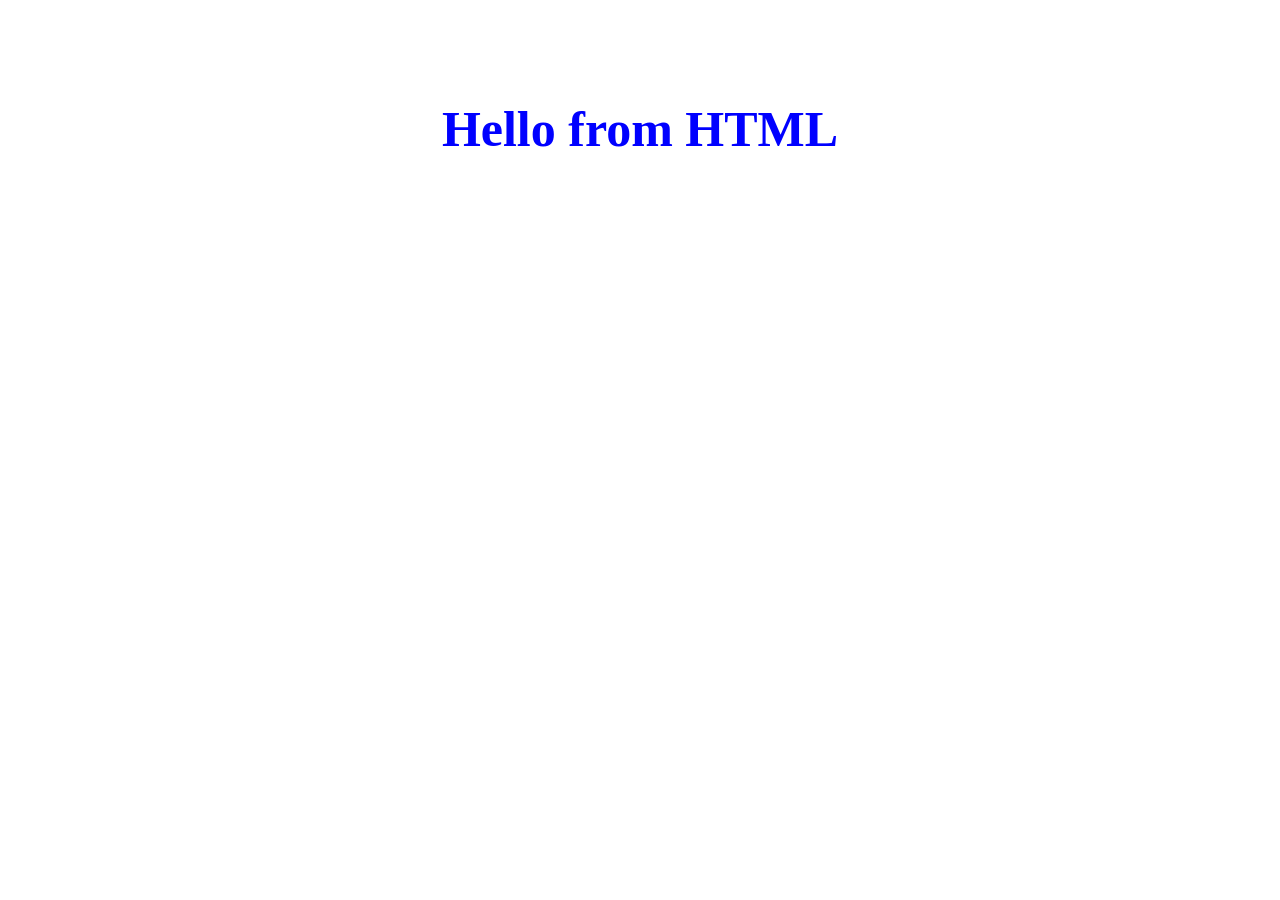
==== src/main/resources/static/index.html @ 81195d16 "add everything" ====
<!DOCTYPE html>
<html lang="en">
<head>
    <meta charset="UTF-8">
    <meta name="viewport" content="width=device-width, initial-scale=1.0">
    <title>My First Page</title>

    <link rel="stylesheet" href="index.css">
</head>
<body>

    <h1>Hello from HTML</h1>

</body>
</html>
---- src/main/resources/static/index.css ----
h1 {
    color: blue;
    text-align: center;
    margin-top: 100px;
    font-size: 50px;
}
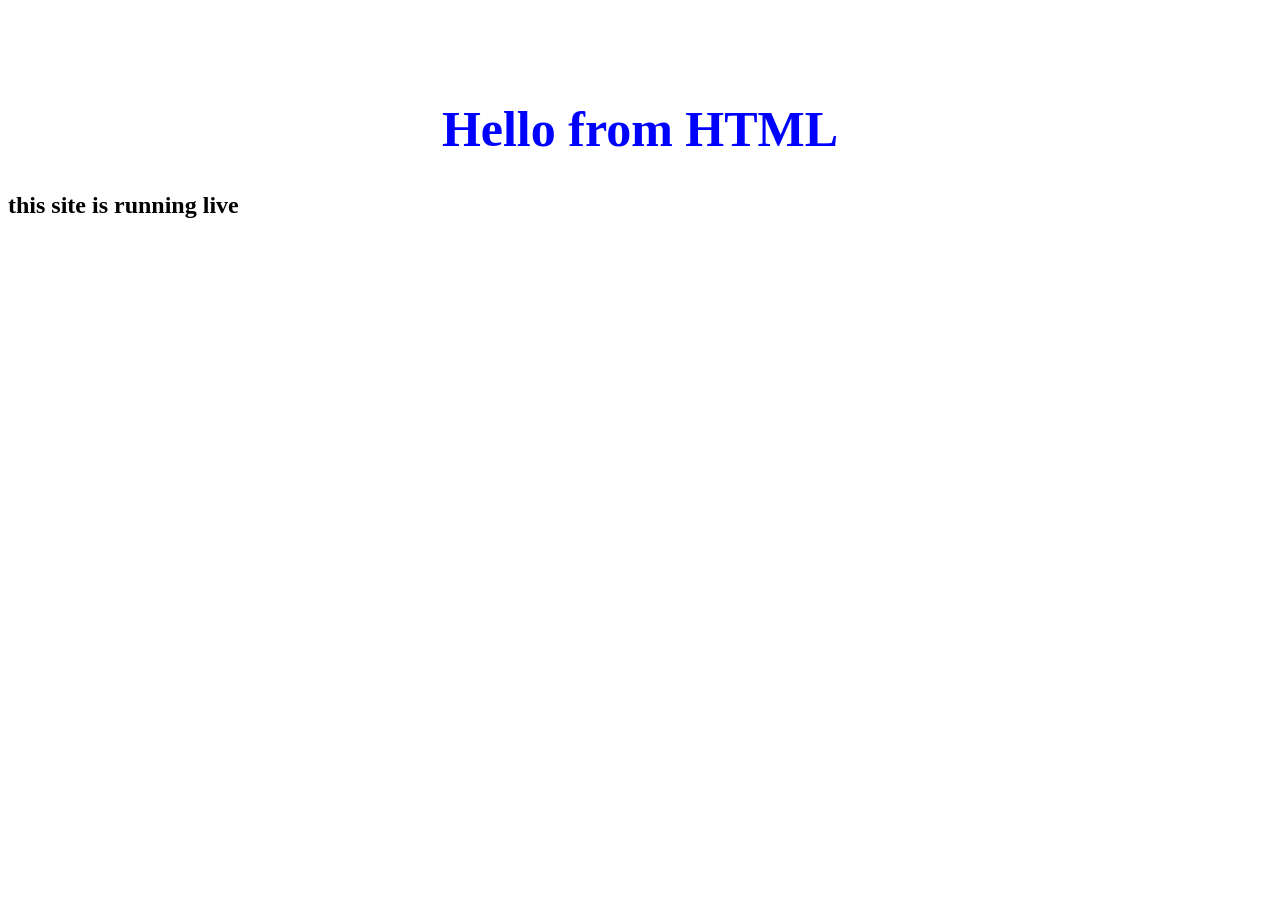
==== commit bf4cb9df: "Updated HTML page" ====
--- a/src/main/resources/static/index.html
+++ b/src/main/resources/static/index.html
@@ -10,6 +10,7 @@
 <body>
 
     <h1>Hello from HTML</h1>
+    <h2>this site is running live</h2>
 
 </body>
 </html>
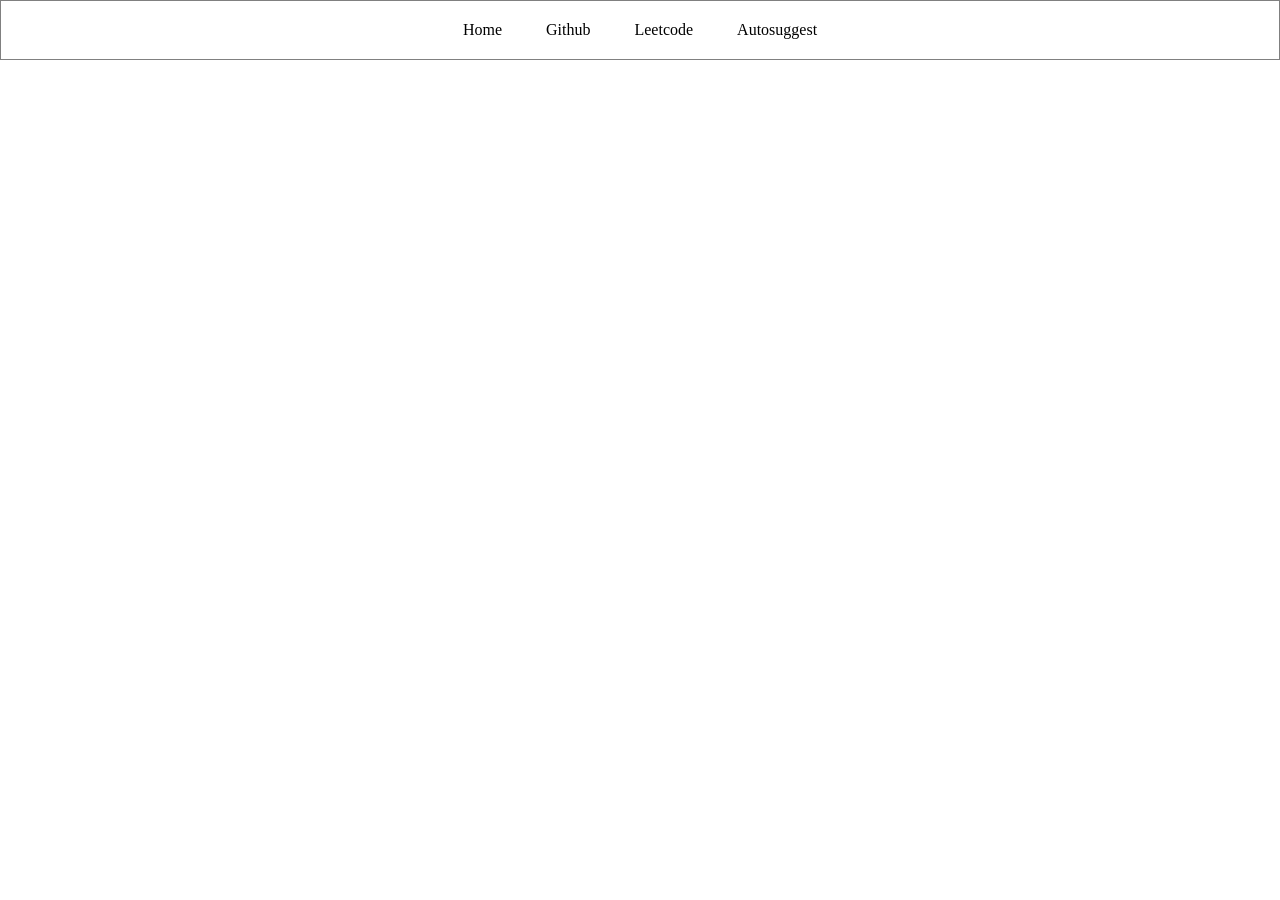
==== commit bac5dbf8: "changes done" ====
--- a/src/main/resources/static/index.html
+++ b/src/main/resources/static/index.html
@@ -1,16 +1,21 @@
+
+
 <!DOCTYPE html>
 <html lang="en">
 <head>
     <meta charset="UTF-8">
     <meta name="viewport" content="width=device-width, initial-scale=1.0">
-    <title>My First Page</title>
-
+    <title>Auto Suggest</title>
     <link rel="stylesheet" href="index.css">
 </head>
 <body>
-
-    <h1>Hello from HTML</h1>
-    <h2>this site is running live</h2>
-
+    <!-- <h1>Hello World!</h1> -->
+     <div class="navbar">
+        <a href="">Home</a>
+        <a href="https://github.com/">Github</a>
+        <a href="">Leetcode</a>
+        <a href="">Autosuggest</a>
+     </div>
+    <script src="index.js"></script>
 </body>
-</html>
+</html>
--- a/src/main/resources/static/index.css
+++ b/src/main/resources/static/index.css
@@ -1,6 +1,23 @@
+
+
+body{
+    margin: 0px;
+}
+
 h1 {
-    color: blue;
+    color: red;
+}
+
+.navbar{
+    border-style: solid;
+    border-width: 1px;
+    border-color: gray;
+    padding: 20px;
     text-align: center;
-    margin-top: 100px;
-    font-size: 50px;
+}
+
+.navbar a{
+    padding: 20px;
+    text-decoration: none;
+    color: black;
 }
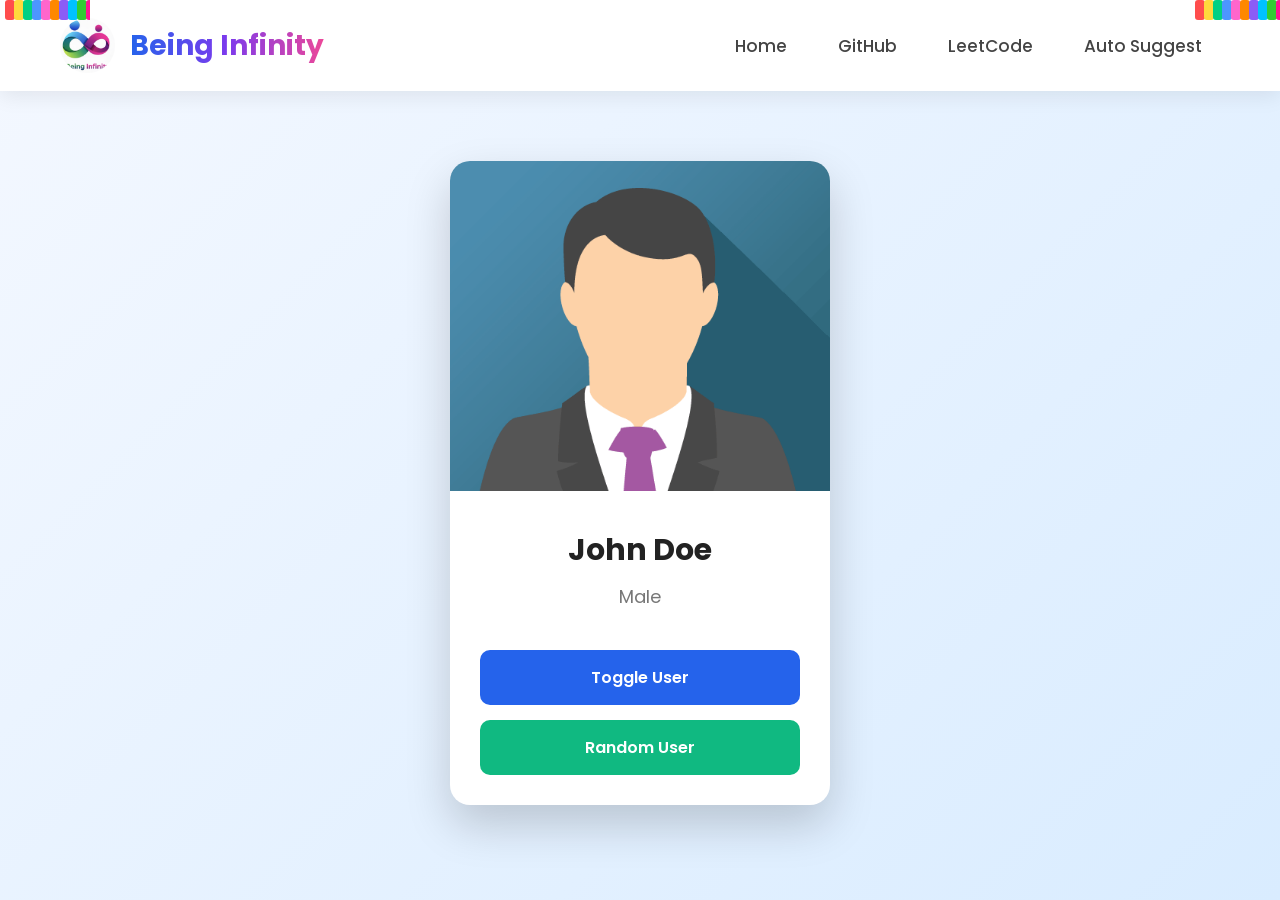
==== commit fcd0237e: "userprofile" ====
--- a/src/main/resources/static/index.html
+++ b/src/main/resources/static/index.html
@@ -1,21 +1,95 @@
-
-
 <!DOCTYPE html>
 <html lang="en">
+
 <head>
+
     <meta charset="UTF-8">
+
     <meta name="viewport" content="width=device-width, initial-scale=1.0">
-    <title>Auto Suggest</title>
+
+    <title>Being Infinity</title>
+
+    <link href="https://fonts.googleapis.com/css2?family=Poppins:wght@300;400;500;600;700&display=swap"
+        rel="stylesheet">
+
     <link rel="stylesheet" href="index.css">
+
 </head>
+
 <body>
-    <!-- <h1>Hello World!</h1> -->
-     <div class="navbar">
-        <a href="">Home</a>
-        <a href="https://github.com/">Github</a>
-        <a href="">Leetcode</a>
-        <a href="">Autosuggest</a>
-     </div>
+
+    <!-- LEFT CONFETTI -->
+    <div class="confetti left">
+        <span></span><span></span><span></span><span></span><span></span>
+        <span></span><span></span><span></span><span></span><span></span>
+    </div>
+
+    <!-- RIGHT CONFETTI -->
+    <div class="confetti right">
+        <span></span><span></span><span></span><span></span><span></span>
+        <span></span><span></span><span></span><span></span><span></span>
+    </div>
+
+    <!-- NAVBAR -->
+
+    <nav class="navbar">
+
+        <div class="logo">
+
+            <img src="being-infinity.png" alt="Being Infinity">
+
+            <span>Being Infinity</span>
+
+        </div>
+
+        <div class="nav-links">
+
+            <a href="#">Home</a>
+
+            <a href="https://github.com" target="_blank">GitHub</a>
+
+            <a href="#">LeetCode</a>
+
+            <a href="#">Auto Suggest</a>
+
+        </div>
+
+    </nav>
+
+    <!-- CARD -->
+
+    <main>
+
+        <div class="card">
+
+            <img src="john.png" alt="John Doe">
+
+            <div class="card-content">
+
+                <h2 id="user-name">John Doe</h2>
+
+                <p class="gender">Male</p>
+
+                <button class="toggle-btn">
+
+                    Toggle User
+
+                </button>
+
+                <button class="random-btn">
+
+                    Random User
+
+                </button>
+
+            </div>
+
+        </div>
+
+    </main>
+
     <script src="index.js"></script>
+
 </body>
+
 </html>
--- a/src/main/resources/static/index.css
+++ b/src/main/resources/static/index.css
@@ -1,23 +1,377 @@
-
+/* ===========================
+   GLOBAL
+=========================== */
+
+*{
+    margin:0;
+    padding:0;
+    box-sizing:border-box;
+    font-family:'Poppins',sans-serif;
+}
 
 body{
-    margin: 0px;
-}
-
-h1 {
-    color: red;
-}
+
+    background:linear-gradient(135deg,#f4f8ff,#d9ecff);
+
+    min-height:100vh;
+
+    overflow-x:hidden;
+
+}
+
+/* ===========================
+   NAVBAR
+=========================== */
 
 .navbar{
-    border-style: solid;
-    border-width: 1px;
-    border-color: gray;
-    padding: 20px;
-    text-align: center;
-}
-
-.navbar a{
-    padding: 20px;
-    text-decoration: none;
-    color: black;
+
+    display:flex;
+
+    justify-content:space-between;
+
+    align-items:center;
+
+    padding:18px 60px;
+
+    background:white;
+
+    box-shadow:0 5px 20px rgba(0,0,0,.08);
+
+    position:sticky;
+
+    top:0;
+
+    z-index:100;
+
+}
+
+.logo{
+
+    display:flex;
+
+    align-items:center;
+
+    gap:15px;
+
+}
+
+.logo img{
+
+    width:55px;
+
+    height:55px;
+
+    border-radius:50%;
+
+    object-fit:cover;
+
+}
+
+.logo span{
+
+    font-size:28px;
+
+    font-weight:700;
+
+    background:linear-gradient(90deg,#2563eb,#7c3aed,#ec4899);
+
+    -webkit-background-clip:text;
+
+    -webkit-text-fill-color:transparent;
+
+}
+
+.nav-links{
+
+    display:flex;
+
+    gap:15px;
+
+}
+
+.nav-links a{
+
+    text-decoration:none;
+
+    color:#444;
+
+    font-size:17px;
+
+    font-weight:500;
+
+    padding:10px 18px;
+
+    border-radius:8px;
+
+    transition:.3s;
+
+}
+
+.nav-links a:hover{
+
+    background:#2563eb;
+
+    color:white;
+
+}
+
+/* ===========================
+   MAIN
+=========================== */
+
+main{
+
+    display:flex;
+
+    justify-content:center;
+
+    align-items:center;
+
+    padding:70px;
+
+}
+
+/* ===========================
+   CARD
+=========================== */
+
+.card{
+
+    width:380px;
+
+    background:white;
+
+    border-radius:20px;
+
+    overflow:hidden;
+
+    box-shadow:0 20px 45px rgba(0,0,0,.18);
+
+    transition:.4s;
+
+}
+
+.card:hover{
+
+    transform:translateY(-10px);
+
+}
+
+.card img{
+
+    width:100%;
+
+    height:330px;
+
+    object-fit:cover;
+
+}
+
+.card-content{
+
+    padding:30px;
+
+    text-align:center;
+
+}
+
+.card-content h2{
+
+    color:#222;
+
+    margin-bottom:10px;
+
+    font-size:30px;
+
+}
+
+.gender{
+
+    color:#777;
+
+    margin-bottom:25px;
+
+    font-size:18px;
+
+}
+
+/* ===========================
+   BUTTONS
+=========================== */
+
+button{
+
+    width:100%;
+
+    padding:15px;
+
+    border:none;
+
+    border-radius:10px;
+
+    margin-top:15px;
+
+    cursor:pointer;
+
+    font-size:16px;
+
+    font-weight:600;
+
+    transition:.3s;
+
+}
+
+.toggle-btn{
+
+    background:#2563eb;
+
+    color:white;
+
+}
+
+.toggle-btn:hover{
+
+    background:#1d4ed8;
+
+}
+
+.random-btn{
+
+    background:#10b981;
+
+    color:white;
+
+}
+
+.random-btn:hover{
+
+    background:#059669;
+
+}
+
+/* ===========================
+   CONFETTI
+=========================== */
+
+.confetti{
+
+    position:fixed;
+
+    top:0;
+
+    width:90px;
+
+    height:100vh;
+
+    pointer-events:none;
+
+    overflow:hidden;
+
+    z-index:999;
+
+}
+
+.left{
+
+    left:0;
+
+}
+
+.right{
+
+    right:0;
+
+}
+
+.confetti span{
+
+    position:absolute;
+
+    width:10px;
+
+    height:20px;
+
+    border-radius:3px;
+
+    animation:fall linear infinite;
+
+}
+
+/* Different colors */
+
+.confetti span:nth-child(1){left:5%;background:#ff4d4d;animation-duration:5s;}
+.confetti span:nth-child(2){left:15%;background:#ffd93d;animation-duration:4s;animation-delay:1s;}
+.confetti span:nth-child(3){left:25%;background:#00d084;animation-duration:6s;}
+.confetti span:nth-child(4){left:35%;background:#4d96ff;animation-duration:5s;}
+.confetti span:nth-child(5){left:45%;background:#ff66cc;animation-duration:4.5s;}
+.confetti span:nth-child(6){left:55%;background:#ff8800;animation-duration:6s;}
+.confetti span:nth-child(7){left:65%;background:#8b5cf6;animation-duration:5.5s;}
+.confetti span:nth-child(8){left:75%;background:#00c2ff;animation-duration:4.3s;}
+.confetti span:nth-child(9){left:85%;background:#32cd32;animation-duration:5.8s;}
+.confetti span:nth-child(10){left:95%;background:#ff1493;animation-duration:4.7s;}
+
+@keyframes fall{
+
+    0%{
+
+        transform:translateY(-120px) rotate(0deg);
+
+        opacity:1;
+
+    }
+
+    100%{
+
+        transform:translateY(110vh) rotate(720deg);
+
+        opacity:0;
+
+    }
+
+}
+
+/* ===========================
+   RESPONSIVE
+=========================== */
+
+@media(max-width:768px){
+
+.navbar{
+
+    flex-direction:column;
+
+    gap:15px;
+
+    padding:20px;
+
+}
+
+.nav-links{
+
+    flex-wrap:wrap;
+
+    justify-content:center;
+
+}
+
+main{
+
+    padding:30px;
+
+}
+
+.card{
+
+    width:100%;
+
+    max-width:360px;
+
+}
+
+.logo span{
+
+    font-size:22px;
+
+}
+
 }
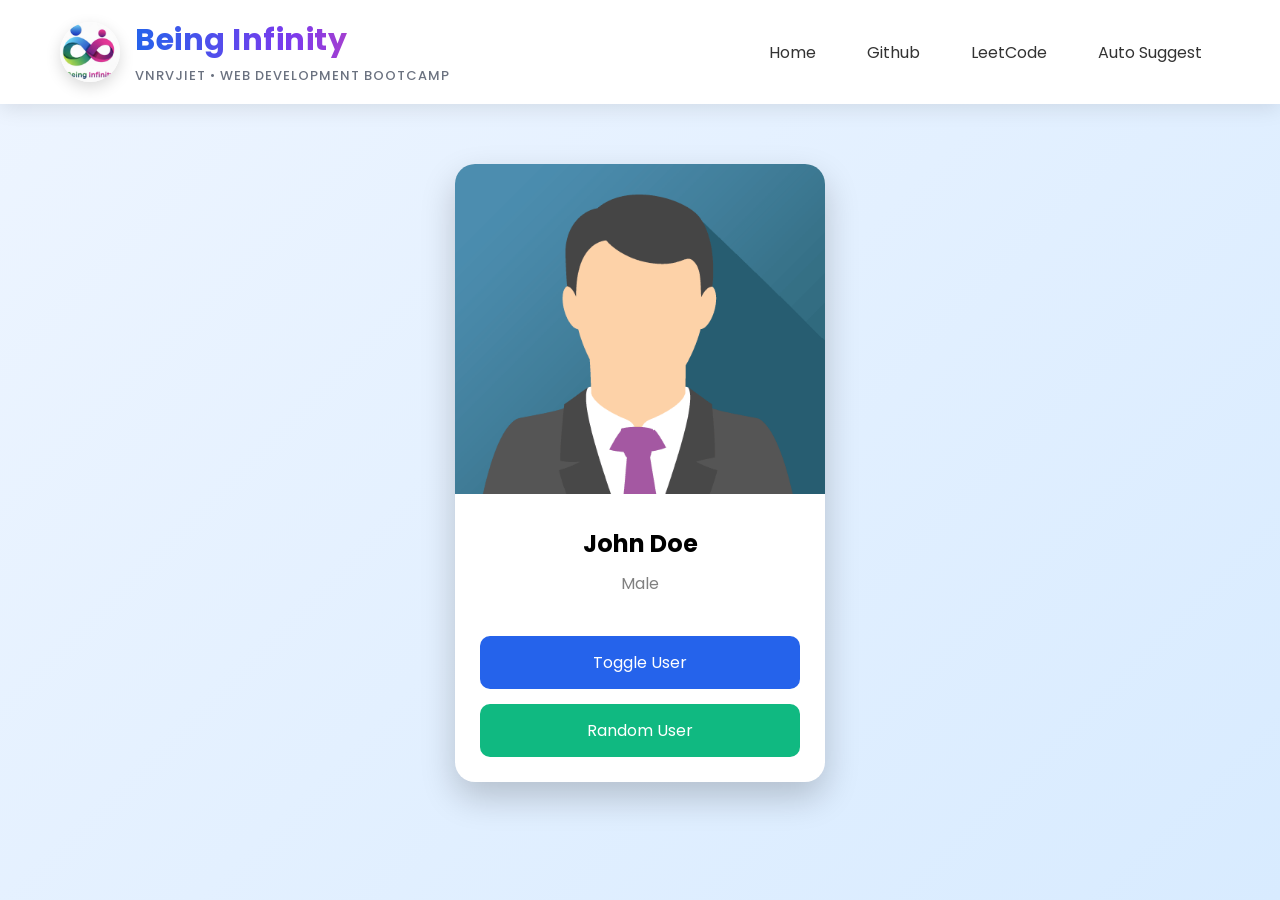
==== commit cddf55d3: "finaldraft" ====
--- a/src/main/resources/static/index.html
+++ b/src/main/resources/static/index.html
@@ -18,35 +18,27 @@
 
 <body>
 
-    <!-- LEFT CONFETTI -->
-    <div class="confetti left">
-        <span></span><span></span><span></span><span></span><span></span>
-        <span></span><span></span><span></span><span></span><span></span>
-    </div>
-
-    <!-- RIGHT CONFETTI -->
-    <div class="confetti right">
-        <span></span><span></span><span></span><span></span><span></span>
-        <span></span><span></span><span></span><span></span><span></span>
-    </div>
-
-    <!-- NAVBAR -->
-
     <nav class="navbar">
 
         <div class="logo">
 
-            <img src="being-infinity.png" alt="Being Infinity">
+    <img src="being-infinity.png" alt="Being Infinity Logo">
 
-            <span>Being Infinity</span>
+    <div class="logo-text">
 
-        </div>
+        <h2>Being Infinity</h2>
+
+        <p>VNRVJIET • Web Development Bootcamp</p>
+
+    </div>
+
+</div>
 
         <div class="nav-links">
 
             <a href="#">Home</a>
 
-            <a href="https://github.com" target="_blank">GitHub</a>
+            <a href="https://github.com/" target="_blank">Github</a>
 
             <a href="#">LeetCode</a>
 
@@ -56,27 +48,28 @@
 
     </nav>
 
-    <!-- CARD -->
-
     <main>
 
         <div class="card">
 
-            <img src="john.png" alt="John Doe">
+            <img
+                id="user-image"
+                src="john.png"
+                alt="User Image">
 
             <div class="card-content">
 
                 <h2 id="user-name">John Doe</h2>
 
-                <p class="gender">Male</p>
+                <p id="user-gender">Male</p>
 
-                <button class="toggle-btn">
+                <button class="toggle-btn" onclick="toggleUser()">
 
                     Toggle User
 
                 </button>
 
-                <button class="random-btn">
+                <button class="random-btn" onclick="randomUser()">
 
                     Random User
 
--- a/src/main/resources/static/index.css
+++ b/src/main/resources/static/index.css
@@ -1,7 +1,3 @@
-/* ===========================
-   GLOBAL
-=========================== */
-
 *{
     margin:0;
     padding:0;
@@ -11,103 +7,217 @@
 
 body{
 
-    background:linear-gradient(135deg,#f4f8ff,#d9ecff);
+    background:linear-gradient(135deg,#eef5ff,#d8ebff);
 
     min-height:100vh;
 
-    overflow-x:hidden;
+}
+
+.navbar{
+
+    display:flex;
+
+    justify-content:space-between;
+
+    align-items:center;
+
+    padding:18px 60px;
+
+    background:white;
+
+    box-shadow:0 4px 20px rgba(0,0,0,.1);
 
 }
 
 /* ===========================
-   NAVBAR
+   Logo
 =========================== */
 
-.navbar{
-
-    display:flex;
-
-    justify-content:space-between;
+.logo{
+
+    display:flex;
 
     align-items:center;
 
-    padding:18px 60px;
+    gap:15px;
+
+}
+
+.logo img{
+
+    width:60px;
+
+    height:60px;
+
+    border-radius:50%;
+
+    object-fit:cover;
+
+    box-shadow:0 5px 15px rgba(0,0,0,.15);
+
+}
+
+.logo-text{
+
+    display:flex;
+
+    flex-direction:column;
+
+    justify-content:center;
+
+}
+
+.logo-text h2{
+
+    margin:0;
+
+    font-size:30px;
+
+    font-weight:700;
+
+    background:linear-gradient(90deg,#2563eb,#7c3aed,#ec4899);
+
+    -webkit-background-clip:text;
+
+    -webkit-text-fill-color:transparent;
+
+    letter-spacing:.5px;
+
+}
+
+.logo-text p{
+
+    margin-top:3px;
+
+    color:#6b7280;
+
+    font-size:13px;
+
+    font-weight:500;
+
+    letter-spacing:1px;
+
+    text-transform:uppercase;
+
+}
+
+.nav-links{
+
+    display:flex;
+
+    gap:15px;
+
+}
+
+.nav-links a{
+
+    text-decoration:none;
+
+    color:#333;
+
+    padding:10px 18px;
+
+    border-radius:8px;
+
+    transition:.3s;
+
+}
+
+.nav-links a:hover{
+
+    background:#2563eb;
+
+    color:white;
+
+}
+
+main{
+
+    display:flex;
+
+    justify-content:center;
+
+    align-items:center;
+
+    margin-top:60px;
+
+}
+
+.card{
+
+    width:370px;
 
     background:white;
 
-    box-shadow:0 5px 20px rgba(0,0,0,.08);
-
-    position:sticky;
-
-    top:0;
-
-    z-index:100;
-
-}
-
-.logo{
-
-    display:flex;
-
-    align-items:center;
-
-    gap:15px;
-
-}
-
-.logo img{
-
-    width:55px;
-
-    height:55px;
-
-    border-radius:50%;
+    border-radius:20px;
+
+    overflow:hidden;
+
+    box-shadow:0 15px 35px rgba(0,0,0,.2);
+
+    transition:.3s;
+
+}
+
+.card:hover{
+
+    transform:translateY(-8px);
+
+}
+
+.card img{
+
+    width:100%;
+
+    height:330px;
 
     object-fit:cover;
 
 }
 
-.logo span{
-
-    font-size:28px;
-
-    font-weight:700;
-
-    background:linear-gradient(90deg,#2563eb,#7c3aed,#ec4899);
-
-    -webkit-background-clip:text;
-
-    -webkit-text-fill-color:transparent;
-
-}
-
-.nav-links{
-
-    display:flex;
-
-    gap:15px;
-
-}
-
-.nav-links a{
-
-    text-decoration:none;
-
-    color:#444;
-
-    font-size:17px;
-
-    font-weight:500;
-
-    padding:10px 18px;
-
-    border-radius:8px;
+.card-content{
+
+    padding:25px;
+
+    text-align:center;
+
+}
+
+.card-content h2{
+
+    margin-bottom:10px;
+
+}
+
+#user-gender{
+
+    color:gray;
+
+    margin-bottom:25px;
+
+}
+
+button{
+
+    width:100%;
+
+    padding:14px;
+
+    border:none;
+
+    border-radius:10px;
+
+    margin-top:15px;
+
+    cursor:pointer;
+
+    font-size:16px;
 
     transition:.3s;
 
 }
 
-.nav-links a:hover{
+.toggle-btn{
 
     background:#2563eb;
 
@@ -115,263 +225,22 @@
 
 }
 
-/* ===========================
-   MAIN
-=========================== */
-
-main{
-
-    display:flex;
-
-    justify-content:center;
-
-    align-items:center;
-
-    padding:70px;
-
-}
-
-/* ===========================
-   CARD
-=========================== */
-
-.card{
-
-    width:380px;
-
-    background:white;
-
-    border-radius:20px;
-
-    overflow:hidden;
-
-    box-shadow:0 20px 45px rgba(0,0,0,.18);
-
-    transition:.4s;
-
-}
-
-.card:hover{
-
-    transform:translateY(-10px);
-
-}
-
-.card img{
-
-    width:100%;
-
-    height:330px;
-
-    object-fit:cover;
-
-}
-
-.card-content{
-
-    padding:30px;
-
-    text-align:center;
-
-}
-
-.card-content h2{
-
-    color:#222;
-
-    margin-bottom:10px;
-
-    font-size:30px;
-
-}
-
-.gender{
-
-    color:#777;
-
-    margin-bottom:25px;
-
-    font-size:18px;
-
-}
-
-/* ===========================
-   BUTTONS
-=========================== */
-
-button{
-
-    width:100%;
-
-    padding:15px;
-
-    border:none;
-
-    border-radius:10px;
-
-    margin-top:15px;
-
-    cursor:pointer;
-
-    font-size:16px;
-
-    font-weight:600;
-
-    transition:.3s;
-
-}
-
-.toggle-btn{
-
-    background:#2563eb;
+.toggle-btn:hover{
+
+    background:#1d4ed8;
+
+}
+
+.random-btn{
+
+    background:#10b981;
 
     color:white;
 
 }
 
-.toggle-btn:hover{
-
-    background:#1d4ed8;
-
-}
-
-.random-btn{
-
-    background:#10b981;
-
-    color:white;
-
-}
-
 .random-btn:hover{
 
     background:#059669;
 
-}
-
-/* ===========================
-   CONFETTI
-=========================== */
-
-.confetti{
-
-    position:fixed;
-
-    top:0;
-
-    width:90px;
-
-    height:100vh;
-
-    pointer-events:none;
-
-    overflow:hidden;
-
-    z-index:999;
-
-}
-
-.left{
-
-    left:0;
-
-}
-
-.right{
-
-    right:0;
-
-}
-
-.confetti span{
-
-    position:absolute;
-
-    width:10px;
-
-    height:20px;
-
-    border-radius:3px;
-
-    animation:fall linear infinite;
-
-}
-
-/* Different colors */
-
-.confetti span:nth-child(1){left:5%;background:#ff4d4d;animation-duration:5s;}
-.confetti span:nth-child(2){left:15%;background:#ffd93d;animation-duration:4s;animation-delay:1s;}
-.confetti span:nth-child(3){left:25%;background:#00d084;animation-duration:6s;}
-.confetti span:nth-child(4){left:35%;background:#4d96ff;animation-duration:5s;}
-.confetti span:nth-child(5){left:45%;background:#ff66cc;animation-duration:4.5s;}
-.confetti span:nth-child(6){left:55%;background:#ff8800;animation-duration:6s;}
-.confetti span:nth-child(7){left:65%;background:#8b5cf6;animation-duration:5.5s;}
-.confetti span:nth-child(8){left:75%;background:#00c2ff;animation-duration:4.3s;}
-.confetti span:nth-child(9){left:85%;background:#32cd32;animation-duration:5.8s;}
-.confetti span:nth-child(10){left:95%;background:#ff1493;animation-duration:4.7s;}
-
-@keyframes fall{
-
-    0%{
-
-        transform:translateY(-120px) rotate(0deg);
-
-        opacity:1;
-
-    }
-
-    100%{
-
-        transform:translateY(110vh) rotate(720deg);
-
-        opacity:0;
-
-    }
-
-}
-
-/* ===========================
-   RESPONSIVE
-=========================== */
-
-@media(max-width:768px){
-
-.navbar{
-
-    flex-direction:column;
-
-    gap:15px;
-
-    padding:20px;
-
-}
-
-.nav-links{
-
-    flex-wrap:wrap;
-
-    justify-content:center;
-
-}
-
-main{
-
-    padding:30px;
-
-}
-
-.card{
-
-    width:100%;
-
-    max-width:360px;
-
-}
-
-.logo span{
-
-    font-size:22px;
-
-}
-
 }
